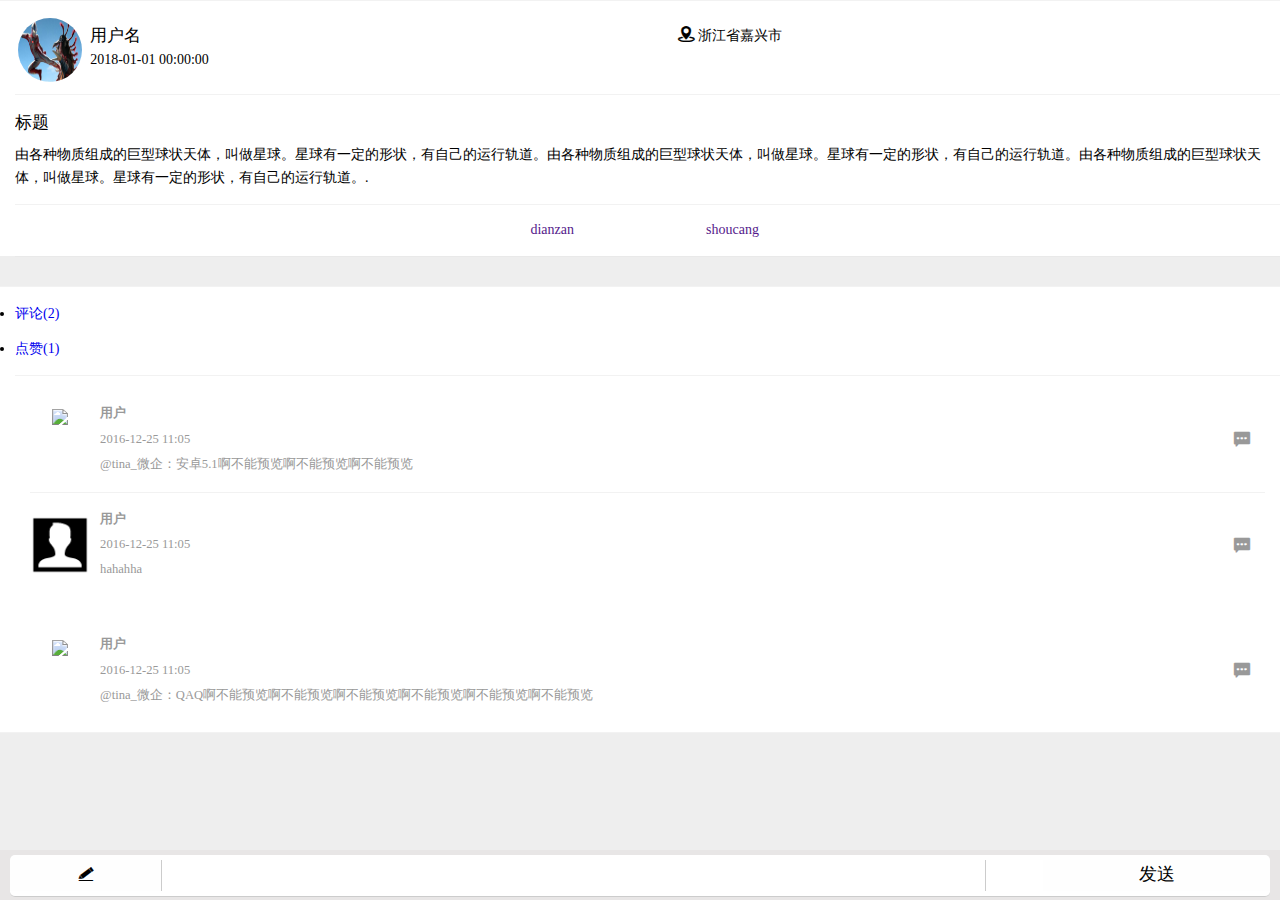
==== tiezidetailes.html @ 16c62242 "Initial commit" ====
<!DOCTYPE html>
<html>

	<head>
		<meta charset="UTF-8">
		<meta name="viewport" content="width=device-width,initial-scale=1,user-scalable=0">
		<link rel="stylesheet" type="text/css" href="css/weui.css">
		<link rel="stylesheet" type="text/css" href="css/weui.min.css">
		<link rel="stylesheet" type="text/css" href="css/wetalk.css">
		<link rel="stylesheet" type="text/css" href="css/font-face.css">
		<title>帖子详情</title>
		<style>
			body {
				font-size: 14px;
				font-family: "微软雅黑";
				background-color: #EEEEEE;
			}
			.weui_cell_return {
			    padding: 1px 15px;
			    position: relative;
			    display: flex;
			    -webkit-box-align: center;
			    align-items: center;
			}
			.weui_tabbar1 {
			    display: -webkit-box;
			    display: -webkit-flex;
			    display: -ms-flexbox;
			    display: flex;
			    /* position: absolute; */
			    bottom: 0;
			    width: 100%;
			    background-color: #f7f7fa;
			}
			.weui_tabbar_item1 {
			    color: white;
			    font-size: 15px;
			    box-sizing: border-box;
			    -webkit-tap-highlight-color: rgba(0, 0, 0, 0);
			    display: block;
			    line-height: 35px;
			    text-align: center;
			    border-bottom: 0px;
			    /* background: -webkit-gradient(linear, 0 0, 0 100%, from(rgb(241, 241, 241)), color-stop(0.35, rgb(237, 237, 237)), color-stop(0.5, rgb(227, 227, 227)), to(rgb(220, 220, 220))); */
			}
			
			.weui_panel {
			    background-color: #FFFFFF;
			    position: relative;
			    overflow: hidden;
			}
			
			.weui_btn:after {
				content: none;
			}
			
			.weui_cell_bd p {
				color: #565656;
				padding: 2px;
			}
			
			.weui_cells {
				font-size: 14px;
			}
			.weui_tabbar_item{
				color: white;
			    font-size: 15px;
			    box-sizing: border-box;
			    -webkit-tap-highlight-color: rgba(0, 0, 0, 0);
			    display: block;
			    line-height: 20px;
			    text-align: center;
			    border-bottom: 0px;
			    background-color: #DEDEDE;
			    /*background: -webkit-gradient(linear, 0 0, 0 100%, from(rgb(241, 241, 241)), color-stop(0.35, rgb(237, 237, 237)), color-stop(0.5, rgb(227, 227, 227)), to(rgb(220, 220, 220)));*/
			}
			.weui_cell_bd .weui_tabbar_item .span{
				color: #000;
			}
			.weui-cell{
				font-size: 16px;
			}
		</style>
	</head>

	<body>
		<div id="loadingToast" class="weui_loading_toast" style="display: none;">
			<div class="weui_mask_transparent"></div>
			<div class="weui_toast">
				<div class="weui_loading">
					<div class="weui_loading_leaf weui_loading_leaf_0"></div>
					<div class="weui_loading_leaf weui_loading_leaf_1"></div>
					<div class="weui_loading_leaf weui_loading_leaf_2"></div>
					<div class="weui_loading_leaf weui_loading_leaf_3"></div>
					<div class="weui_loading_leaf weui_loading_leaf_4"></div>
					<div class="weui_loading_leaf weui_loading_leaf_5"></div>
					<div class="weui_loading_leaf weui_loading_leaf_6"></div>
					<div class="weui_loading_leaf weui_loading_leaf_7"></div>
					<div class="weui_loading_leaf weui_loading_leaf_8"></div>
					<div class="weui_loading_leaf weui_loading_leaf_9"></div>
					<div class="weui_loading_leaf weui_loading_leaf_10"></div>
					<div class="weui_loading_leaf weui_loading_leaf_11"></div>
				</div>
				<p class="weui_toast_content">数据加载中</p>
			</div>
		</div>
		<div class="weui_dialog_alert" id="requestErrorDialog" style="display: none;">
			<div class="weui_mask"></div>
			<div class="weui_dialog">
				<div class="weui_dialog_hd"><strong class="weui_dialog_title">数据访问错误</strong></div>
				<div class="weui_dialog_bd" id="requestErrorMsg"></div>
				<div class="weui_dialog_ft">
					<a href="javascript:;" class="weui_btn_dialog primary">确定</a>
				</div>
			</div>
		</div>
		
		<div class="weui_dialog_alert" id="erwei" style="display: none;">
			<div class="weui_mask"></div>
			<div class="weui_dialog">
				<div class="weui_dialog_hd">
					<img id="scan" width="200px;"/>
				</div>
				
				<div class="weui_dialog_ft">
					<a href="javascript:hideer();" class="weui_btn_dialog primary">确定</a>
					
				</div>
			</div>
		</div>

		<div id="container" style="padding-bottom: 50px;">
			<div class="weui_panel weui_panel_access" >
				
				<div class="weui_panel_bd page__bd_spacing">
					<div class="weui_media_box weui_media_appmsg">
						<div class="weui_media_hd" style="width:64px;height:64px;border-radius:64px">
                                <div style="width:70px; height:70px;">
                                    <div style="width: 64px; height: 64px; float:left; border-radius: 50%; border: 3px solid #ffffff; overflow: hidden;">
                                        <img src="images/user.jpg" width="64" height="64" />
                                    </div>
                                </div>
                            </div>
					    <div class="weui_media_bd" >
					  		<div class="weui-flex">
					  			<div class="weui-flex__item">
					  				<h4 class="weui_media_title" >用户名</h4>
					  			</div>
					  			<div class="weui-flex__item">
					  				<i class="iconfont">&#xe610;</i>
					  				<a >浙江省嘉兴市</a>
					  			</div>
					  		</div>
					    	
							<div class="weui-flex">
								<a >2018-01-01 00:00:00</a>
					 		</div>
					 	</div>
					</div>
					<div class="weui-media-box weui-media-box_text">
						<h4 class="weui-media-box__title">标题</h4>
						<p class="">由各种物质组成的巨型球状天体，叫做星球。星球有一定的形状，有自己的运行轨道。由各种物质组成的巨型球状天体，叫做星球。星球有一定的形状，有自己的运行轨道。由各种物质组成的巨型球状天体，叫做星球。星球有一定的形状，有自己的运行轨道。.</p>
					</div>
					<div class="weui-media-box">
						<div class="weui-uploader__bd" style="display: none;">
							<ul class="weui-uploader__files">
								<li class="weui-uploader__file" style="background-image:url(./images/pic_160.png)"></li>
								<li class="weui-uploader__file" style="background-image:url(./images/pic_160.png)"></li>
								<li class="weui-uploader__file" style="background-image:url(./images/pic_160.png)"></li>
							</ul>
						</div>
						<div class="weui_media_bd" >
					  		<div class="weui-flex">
					  			<div class="weui-flex__item" style="text-align: right;">
					  				<img src="">
					  				<a href="" style="padding-right: 10%;">dianzan</a>
					  				<img src="">
					  			</div>
					  			<div class="weui-flex__item">
					  				<img src="">
					  				<a href="" style="padding-left: 10%;">shoucang</a>
					  				<img src="">
					  			</div>
					  		</div>
					 	</div>
					</div>
					<div class="weui-media-box" style="background-color: #EEEEEE;">
						
					</div>

					<div class="weui-form-preview" style="display: block;">
						<div class="weui-form-preview__hd" style="text-align: left;" id="comment_header">
							<ul class="box" style="line-height: none;">
								<li>
									<a href="javascript:;" id="qiye"><span>评论(2)</span></a>
								</li>
								<li>
									<a href="javascript:;" id="mycol"><span>点赞(1)</span></a>
								</li>
							</ul>
						</div>
						<div class="weui-form-preview__bd" style="text-align: left;display: block;">
							<div class="weui-media-box weui-media-box_appmsg">
								<div class="weui-media-box__hd">
									<img class="weui-media-box__thumb" src=."/images/user.png">
								</div>
								<div class="weui-media-box__bd">
									<div class="weui-flex">
										<div class="weui-flex__item" style="text-align: left;">
											<h4>用户</h4>
										</div>
									</div>
									<a>2016-12-25 11:05</a>
									<p class="" style="text-align: left;">@tina_微企：安卓5.1啊不能预览啊不能预览啊不能预览</p>
								</div>
								<div class="weui-media-box__ft"> 
										<i class="iconfont">&#xe66f;</i>
								</div>
							</div>
							<div class="weui-media-box weui-media-box_appmsg">
								<div class='weui-media-box__hd'>
									<img class="weui-media-box__thumb" src="./images/user.png">
								</div>
								<div class="weui-media-box__bd">
									<div class="weui-flex">
										<div class="weui-flex__item" style="text-align: left;">
											<h4>用户</h4>
										</div>
									</div>
									<a>2016-12-25 11:05</a>
									<p class="" style="text-align: left;">hahahha</p>
								</div>
								<div class="weui-media-box__ft"> 
										<i class="iconfont">&#xe66f;</i>
								</div>
							</div>
						</div>
						<div class="weui-form-preview__bd" style="text-align: left;display: ;" >
							<div class="weui-media-box weui-media-box_appmsg">
								<div class="weui-media-box__hd">
									<img class="weui-media-box__thumb" src=."/images/user.png">
								</div>
								<div class="weui-media-box__bd" style="width: 60%;">
									<div class="weui-flex">
										<div class="weui-flex__item" style="text-align: left;">
											<h4>用户</h4>
										</div>
									</div>
									<a>2016-12-25 11:05</a>
									<p class="" style="text-align: left;">@tina_微企：QAQ啊不能预览啊不能预览啊不能预览啊不能预览啊不能预览啊不能预览</p>
								</div>
								<div class="weui-media-box__ft"> 
										<i class="iconfont">&#xe66f;</i>
								</div>
							</div>
						</div>
					</div>


				</div>
				

			</div>		
		</div>	
		<!-- 评论框 -->
		<div class="comment_box" style="display: block;">
			<div class="comment_container" >
				<div class="comment_item1">
					<div class="comment_item_t1">
						<a href="#" class="button">
							<i class="iconfont">&#xe671;</i>
						</a>
					</div>
				</div>
				<div class="comment_item2">
					<div class="comment_item_t2">
						<input type="" name="" id="talking">
					</div>
				</div>
				<div class="comment_item3">
					<div  class="comment_item_t3">
						<a href="#" class="button " onclick="">发送</a>
					</div>
				</div>
			</div>
		</div>
	
		<script src="js/jquery-1.11.0.min.js"></script>
		<script src="js/url.js"></script>
		<script src="js/wetalk.js"></script>
		<script>
			
		</script>

	</body>

</html>
---- css/wetalk.css ----
.comment_box{
	height: 50px;
	position: fixed;
	bottom:0;
	left:0;
	right:0;
	background-color: #e8e6e6;
}
.comment_container{
	height: 100%;
	margin-left:10px;
	margin-right:10px;
}
.comment_item1{
	height: 45px;
	padding: 5px 0 0 0;
	float: left;
	width: 12%;
}
.comment_item_t1{
	padding: 5px 0 ;
	background-color: #fff;
	border-bottom: 1px solid #ccc;
	border-bottom: 1px solid #ccc;
	float: left;
	border-top-left-radius: 5px; 
	border-bottom-left-radius: 5px;
	width: 100%;
}
.comment_item_t1 a{
	height: 31px;
	position: relative;
	display: block;
	background-color: #fefefe;
	overflow: hidden;
	text-align: center;
	text-decoration: none;
	color: #000000;
	font-size: 18px;
}
.comment_item2{
	float: left; 
	height: 45px;
	padding: 5px 0 0 0;
	width: 70%;
}
.comment_item_t2{
	padding: 5px 0 ;
	background-color: #fff;
	border-bottom: 1px solid #ccc;
	width: 100%;
}
.comment_item_t2 input{
	border: none;
	position: relative;
	outline : none; 
	padding: 5px 10px;
	border-left: 1px solid #ccc;
	border-right: 1px solid #ccc;
	font-size: 18px;
	width: 91%;
}
.comment_item3{
	height: 45px;
	padding: 5px 0 0 0;
	float: left;
	width: 18%;
}
.comment_item_t3{
	padding: 5px 0 ;
	background-color: #fff;
	border-bottom: 1px solid #ccc;
	float: left;
	border-top-right-radius: 5px; 
	border-bottom-right-radius: 5px;
	width: 100%;
}
.comment_item_t3 a{
	height: 31px;
	position: relative;
	display: block;
	background-color: #fefefe;
	overflow: hidden;
	text-align: center;
	text-decoration: none;
	color: #000000;
	font-size: 18px;
}
---- css/font-face.css ----
@font-face {font-family: 'iconfont';
    src: url('../fonts/iconfont.eot');
    src: url('../fonts/iconfont.eot?#iefix') format('embedded-opentype'),
    url('../fonts/iconfont.woff') format('woff'),
    url('../fonts/iconfont.ttf') format('truetype'),
    url('../fonts/iconfont.svg#iconfont') format('svg');
}

.iconfont{
    font-family:"iconfont" !important;
    font-size:16px;font-style:normal;
    -webkit-font-smoothing: antialiased;
    -webkit-text-stroke-width: 0.2px;
    -moz-osx-font-smoothing: grayscale;
}
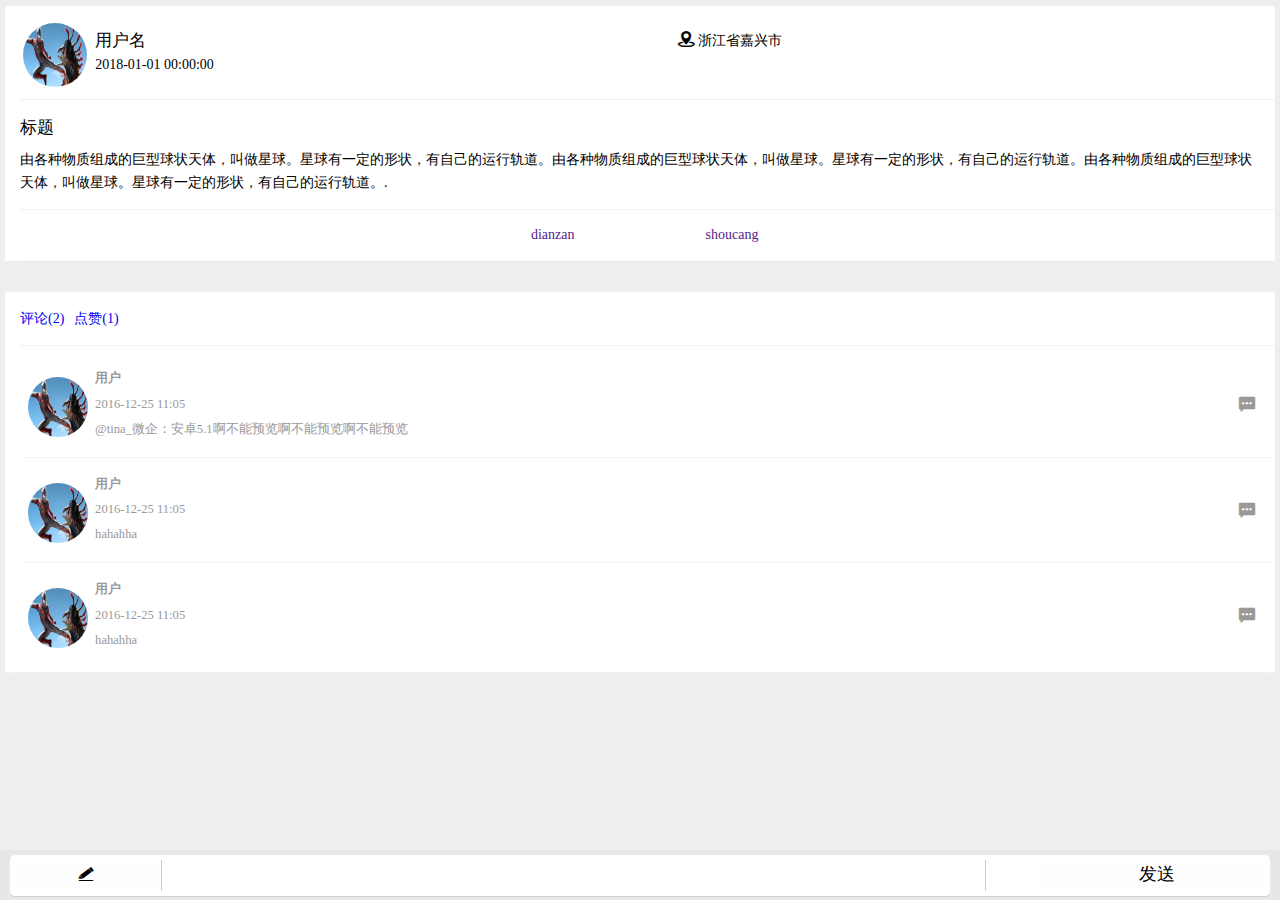
==== commit 6ada0bec: "修改js" ====
--- a/tiezidetailes.html
+++ b/tiezidetailes.html
@@ -1,297 +1,245 @@
 <!DOCTYPE html>
 <html>
 
-	<head>
-		<meta charset="UTF-8">
-		<meta name="viewport" content="width=device-width,initial-scale=1,user-scalable=0">
-		<link rel="stylesheet" type="text/css" href="css/weui.css">
-		<link rel="stylesheet" type="text/css" href="css/weui.min.css">
-		<link rel="stylesheet" type="text/css" href="css/wetalk.css">
-		<link rel="stylesheet" type="text/css" href="css/font-face.css">
-		<title>帖子详情</title>
-		<style>
-			body {
-				font-size: 14px;
-				font-family: "微软雅黑";
-				background-color: #EEEEEE;
-			}
-			.weui_cell_return {
-			    padding: 1px 15px;
-			    position: relative;
-			    display: flex;
-			    -webkit-box-align: center;
-			    align-items: center;
-			}
-			.weui_tabbar1 {
-			    display: -webkit-box;
-			    display: -webkit-flex;
-			    display: -ms-flexbox;
-			    display: flex;
-			    /* position: absolute; */
-			    bottom: 0;
-			    width: 100%;
-			    background-color: #f7f7fa;
-			}
-			.weui_tabbar_item1 {
-			    color: white;
-			    font-size: 15px;
-			    box-sizing: border-box;
-			    -webkit-tap-highlight-color: rgba(0, 0, 0, 0);
-			    display: block;
-			    line-height: 35px;
-			    text-align: center;
-			    border-bottom: 0px;
-			    /* background: -webkit-gradient(linear, 0 0, 0 100%, from(rgb(241, 241, 241)), color-stop(0.35, rgb(237, 237, 237)), color-stop(0.5, rgb(227, 227, 227)), to(rgb(220, 220, 220))); */
-			}
-			
-			.weui_panel {
-			    background-color: #FFFFFF;
-			    position: relative;
-			    overflow: hidden;
-			}
-			
-			.weui_btn:after {
-				content: none;
-			}
-			
-			.weui_cell_bd p {
-				color: #565656;
-				padding: 2px;
-			}
-			
-			.weui_cells {
-				font-size: 14px;
-			}
-			.weui_tabbar_item{
-				color: white;
-			    font-size: 15px;
-			    box-sizing: border-box;
-			    -webkit-tap-highlight-color: rgba(0, 0, 0, 0);
-			    display: block;
-			    line-height: 20px;
-			    text-align: center;
-			    border-bottom: 0px;
-			    background-color: #DEDEDE;
-			    /*background: -webkit-gradient(linear, 0 0, 0 100%, from(rgb(241, 241, 241)), color-stop(0.35, rgb(237, 237, 237)), color-stop(0.5, rgb(227, 227, 227)), to(rgb(220, 220, 220)));*/
-			}
-			.weui_cell_bd .weui_tabbar_item .span{
-				color: #000;
-			}
-			.weui-cell{
-				font-size: 16px;
-			}
-		</style>
-	</head>
-
-	<body>
-		<div id="loadingToast" class="weui_loading_toast" style="display: none;">
-			<div class="weui_mask_transparent"></div>
-			<div class="weui_toast">
-				<div class="weui_loading">
-					<div class="weui_loading_leaf weui_loading_leaf_0"></div>
-					<div class="weui_loading_leaf weui_loading_leaf_1"></div>
-					<div class="weui_loading_leaf weui_loading_leaf_2"></div>
-					<div class="weui_loading_leaf weui_loading_leaf_3"></div>
-					<div class="weui_loading_leaf weui_loading_leaf_4"></div>
-					<div class="weui_loading_leaf weui_loading_leaf_5"></div>
-					<div class="weui_loading_leaf weui_loading_leaf_6"></div>
-					<div class="weui_loading_leaf weui_loading_leaf_7"></div>
-					<div class="weui_loading_leaf weui_loading_leaf_8"></div>
-					<div class="weui_loading_leaf weui_loading_leaf_9"></div>
-					<div class="weui_loading_leaf weui_loading_leaf_10"></div>
-					<div class="weui_loading_leaf weui_loading_leaf_11"></div>
-				</div>
-				<p class="weui_toast_content">数据加载中</p>
-			</div>
-		</div>
-		<div class="weui_dialog_alert" id="requestErrorDialog" style="display: none;">
-			<div class="weui_mask"></div>
-			<div class="weui_dialog">
-				<div class="weui_dialog_hd"><strong class="weui_dialog_title">数据访问错误</strong></div>
-				<div class="weui_dialog_bd" id="requestErrorMsg"></div>
-				<div class="weui_dialog_ft">
-					<a href="javascript:;" class="weui_btn_dialog primary">确定</a>
-				</div>
-			</div>
-		</div>
-		
-		<div class="weui_dialog_alert" id="erwei" style="display: none;">
-			<div class="weui_mask"></div>
-			<div class="weui_dialog">
-				<div class="weui_dialog_hd">
-					<img id="scan" width="200px;"/>
-				</div>
-				
-				<div class="weui_dialog_ft">
-					<a href="javascript:hideer();" class="weui_btn_dialog primary">确定</a>
-					
-				</div>
-			</div>
-		</div>
-
-		<div id="container" style="padding-bottom: 50px;">
-			<div class="weui_panel weui_panel_access" >
-				
-				<div class="weui_panel_bd page__bd_spacing">
-					<div class="weui_media_box weui_media_appmsg">
-						<div class="weui_media_hd" style="width:64px;height:64px;border-radius:64px">
+<head>
+    <meta charset="UTF-8">
+    <meta name="viewport" content="width=device-width,initial-scale=1,user-scalable=0">
+    <link rel="stylesheet" type="text/css" href="css/weui.css">
+    <link rel="stylesheet" type="text/css" href="css/weui.min.css">
+    <link rel="stylesheet" type="text/css" href="css/wetalk.css">
+    <link rel="stylesheet" type="text/css" href="css/font-face.css">
+    <title>帖子详情</title>
+    <style>
+        body {
+            font-size: 14px;
+            font-family: "微软雅黑";
+            background-color: #EEEEEE;
+        }
+        
+        .weui_panel {
+            background-color: #FFFFFF;
+            position: relative;
+            overflow: hidden;
+            border-radius: 5px;
+        }
+        
+        .weui_cell_bd p {
+            color: #565656;
+            padding: 2px;
+        }
+    </style>
+</head>
+
+<body>
+    <div id="loadingToast" class="weui_loading_toast" style="display: none;">
+        <div class="weui_mask_transparent"></div>
+        <div class="weui_toast">
+            <div class="weui_loading">
+                <div class="weui_loading_leaf weui_loading_leaf_0"></div>
+                <div class="weui_loading_leaf weui_loading_leaf_1"></div>
+                <div class="weui_loading_leaf weui_loading_leaf_2"></div>
+                <div class="weui_loading_leaf weui_loading_leaf_3"></div>
+                <div class="weui_loading_leaf weui_loading_leaf_4"></div>
+                <div class="weui_loading_leaf weui_loading_leaf_5"></div>
+                <div class="weui_loading_leaf weui_loading_leaf_6"></div>
+                <div class="weui_loading_leaf weui_loading_leaf_7"></div>
+                <div class="weui_loading_leaf weui_loading_leaf_8"></div>
+                <div class="weui_loading_leaf weui_loading_leaf_9"></div>
+                <div class="weui_loading_leaf weui_loading_leaf_10"></div>
+                <div class="weui_loading_leaf weui_loading_leaf_11"></div>
+            </div>
+            <p class="weui_toast_content">数据加载中</p>
+        </div>
+    </div>
+    <div class="weui_dialog_alert" id="requestErrorDialog" style="display: none;">
+        <div class="weui_mask"></div>
+        <div class="weui_dialog">
+            <div class="weui_dialog_hd"><strong class="weui_dialog_title">数据访问错误</strong></div>
+            <div class="weui_dialog_bd" id="requestErrorMsg"></div>
+            <div class="weui_dialog_ft">
+                <a href="javascript:;" class="weui_btn_dialog primary">确定</a>
+            </div>
+        </div>
+    </div>
+
+    <div class="weui_dialog_alert" id="erwei" style="display: none;">
+        <div class="weui_mask"></div>
+        <div class="weui_dialog">
+            <div class="weui_dialog_hd">
+                <img id="scan" width="200px;" />
+            </div>
+
+            <div class="weui_dialog_ft">
+                <a href="javascript:hideer();" class="weui_btn_dialog primary">确定</a>
+
+            </div>
+        </div>
+    </div>
+
+    <div id="container" style="padding-bottom: 50px;margin: 5px;">
+        <div class="weui_panel weui_panel_access">
+            <div class="weui_panel_bd page__bd_spacing">
+                <div class="weui_media_box weui_media_appmsg">
+                    <div class="weui_media_hd" style="width:64px;height:64px;border-radius:64px">
+                        <div style="width:70px; height:70px;">
+                            <div style="width: 64px; height: 64px; float:left; border-radius: 50%; border: 3px solid #ffffff; overflow: hidden;">
+                                <img src="images/user.jpg" width="64" height="64" />
+                            </div>
+                        </div>
+                    </div>
+                    <div class="weui_media_bd">
+                        <div class="weui-flex">
+                            <div class="weui-flex__item">
+                                <h4 class="weui_media_title">用户名</h4>
+                            </div>
+                            <div class="weui-flex__item">
+                                <i class="iconfont">&#xe610;</i>
+                                <a>浙江省嘉兴市</a>
+                            </div>
+                        </div>
+
+                        <div class="weui-flex">
+                            <a>2018-01-01 00:00:00</a>
+                        </div>
+                    </div>
+                </div>
+                <div class="weui-media-box weui-media-box_text">
+                    <h4 class="weui-media-box__title">标题</h4>
+                    <p class="">由各种物质组成的巨型球状天体，叫做星球。星球有一定的形状，有自己的运行轨道。由各种物质组成的巨型球状天体，叫做星球。星球有一定的形状，有自己的运行轨道。由各种物质组成的巨型球状天体，叫做星球。星球有一定的形状，有自己的运行轨道。.</p>
+                </div>
+                <div class="weui-media-box">
+                    <div class="weui_media_bd">
+                        <div class="weui-flex">
+                            <div class="weui-flex__item" style="text-align: right;">
+                                <img src="">
+                                <a href="" style="padding-right: 10%;">dianzan</a>
+                                <img src="">
+                            </div>
+                            <div class="weui-flex__item">
+                                <img src="">
+                                <a href="" style="padding-left: 10%;">shoucang</a>
+                                <img src="">
+                            </div>
+                        </div>
+                    </div>
+                </div>
+                <div class="weui-media-box" style="background-color: #EEEEEE;">
+
+                </div>
+
+                <div class="weui-form-preview" style="display: block;">
+                    <div class="weui-form-preview__hd" style="text-align: left;" id="comment_header">
+                        <ul class="box" style="list-style: none;">
+                            <li style="float: left;padding-right: 10px;">
+                                <a href="javascript:;" id="qiye"><span>评论(2)</span></a>
+                            </li>
+                            <li>
+                                <a href="javascript:;" id="mycol"><span>点赞(1)</span></a>
+                            </li>
+                        </ul>
+                    </div>
+                    <div class="weui-form-preview__bd" style="text-align: left;display: block;padding:5px;">
+                        <div class="weui-media-box weui-media-box_appmsg">
+                            <div class="weui-media-box__hd" style="width:60px;height:60px;border-radius:60px">
                                 <div style="width:70px; height:70px;">
-                                    <div style="width: 64px; height: 64px; float:left; border-radius: 50%; border: 3px solid #ffffff; overflow: hidden;">
+                                    <div style="width: 60px; height: 60px; float:left; border-radius: 50%; border: 3px solid #ffffff; overflow: hidden;">
                                         <img src="images/user.jpg" width="64" height="64" />
                                     </div>
                                 </div>
                             </div>
-					    <div class="weui_media_bd" >
-					  		<div class="weui-flex">
-					  			<div class="weui-flex__item">
-					  				<h4 class="weui_media_title" >用户名</h4>
-					  			</div>
-					  			<div class="weui-flex__item">
-					  				<i class="iconfont">&#xe610;</i>
-					  				<a >浙江省嘉兴市</a>
-					  			</div>
-					  		</div>
-					    	
-							<div class="weui-flex">
-								<a >2018-01-01 00:00:00</a>
-					 		</div>
-					 	</div>
-					</div>
-					<div class="weui-media-box weui-media-box_text">
-						<h4 class="weui-media-box__title">标题</h4>
-						<p class="">由各种物质组成的巨型球状天体，叫做星球。星球有一定的形状，有自己的运行轨道。由各种物质组成的巨型球状天体，叫做星球。星球有一定的形状，有自己的运行轨道。由各种物质组成的巨型球状天体，叫做星球。星球有一定的形状，有自己的运行轨道。.</p>
-					</div>
-					<div class="weui-media-box">
-						<div class="weui-uploader__bd" style="display: none;">
-							<ul class="weui-uploader__files">
-								<li class="weui-uploader__file" style="background-image:url(./images/pic_160.png)"></li>
-								<li class="weui-uploader__file" style="background-image:url(./images/pic_160.png)"></li>
-								<li class="weui-uploader__file" style="background-image:url(./images/pic_160.png)"></li>
-							</ul>
-						</div>
-						<div class="weui_media_bd" >
-					  		<div class="weui-flex">
-					  			<div class="weui-flex__item" style="text-align: right;">
-					  				<img src="">
-					  				<a href="" style="padding-right: 10%;">dianzan</a>
-					  				<img src="">
-					  			</div>
-					  			<div class="weui-flex__item">
-					  				<img src="">
-					  				<a href="" style="padding-left: 10%;">shoucang</a>
-					  				<img src="">
-					  			</div>
-					  		</div>
-					 	</div>
-					</div>
-					<div class="weui-media-box" style="background-color: #EEEEEE;">
-						
-					</div>
-
-					<div class="weui-form-preview" style="display: block;">
-						<div class="weui-form-preview__hd" style="text-align: left;" id="comment_header">
-							<ul class="box" style="line-height: none;">
-								<li>
-									<a href="javascript:;" id="qiye"><span>评论(2)</span></a>
-								</li>
-								<li>
-									<a href="javascript:;" id="mycol"><span>点赞(1)</span></a>
-								</li>
-							</ul>
-						</div>
-						<div class="weui-form-preview__bd" style="text-align: left;display: block;">
-							<div class="weui-media-box weui-media-box_appmsg">
-								<div class="weui-media-box__hd">
-									<img class="weui-media-box__thumb" src=."/images/user.png">
-								</div>
-								<div class="weui-media-box__bd">
-									<div class="weui-flex">
-										<div class="weui-flex__item" style="text-align: left;">
-											<h4>用户</h4>
-										</div>
-									</div>
-									<a>2016-12-25 11:05</a>
-									<p class="" style="text-align: left;">@tina_微企：安卓5.1啊不能预览啊不能预览啊不能预览</p>
-								</div>
-								<div class="weui-media-box__ft"> 
-										<i class="iconfont">&#xe66f;</i>
-								</div>
-							</div>
-							<div class="weui-media-box weui-media-box_appmsg">
-								<div class='weui-media-box__hd'>
-									<img class="weui-media-box__thumb" src="./images/user.png">
-								</div>
-								<div class="weui-media-box__bd">
-									<div class="weui-flex">
-										<div class="weui-flex__item" style="text-align: left;">
-											<h4>用户</h4>
-										</div>
-									</div>
-									<a>2016-12-25 11:05</a>
-									<p class="" style="text-align: left;">hahahha</p>
-								</div>
-								<div class="weui-media-box__ft"> 
-										<i class="iconfont">&#xe66f;</i>
-								</div>
-							</div>
-						</div>
-						<div class="weui-form-preview__bd" style="text-align: left;display: ;" >
-							<div class="weui-media-box weui-media-box_appmsg">
-								<div class="weui-media-box__hd">
-									<img class="weui-media-box__thumb" src=."/images/user.png">
-								</div>
-								<div class="weui-media-box__bd" style="width: 60%;">
-									<div class="weui-flex">
-										<div class="weui-flex__item" style="text-align: left;">
-											<h4>用户</h4>
-										</div>
-									</div>
-									<a>2016-12-25 11:05</a>
-									<p class="" style="text-align: left;">@tina_微企：QAQ啊不能预览啊不能预览啊不能预览啊不能预览啊不能预览啊不能预览</p>
-								</div>
-								<div class="weui-media-box__ft"> 
-										<i class="iconfont">&#xe66f;</i>
-								</div>
-							</div>
-						</div>
-					</div>
-
-
-				</div>
-				
-
-			</div>		
-		</div>	
-		<!-- 评论框 -->
-		<div class="comment_box" style="display: block;">
-			<div class="comment_container" >
-				<div class="comment_item1">
-					<div class="comment_item_t1">
-						<a href="#" class="button">
-							<i class="iconfont">&#xe671;</i>
-						</a>
-					</div>
-				</div>
-				<div class="comment_item2">
-					<div class="comment_item_t2">
-						<input type="" name="" id="talking">
-					</div>
-				</div>
-				<div class="comment_item3">
-					<div  class="comment_item_t3">
-						<a href="#" class="button " onclick="">发送</a>
-					</div>
-				</div>
-			</div>
-		</div>
-	
-		<script src="js/jquery-1.11.0.min.js"></script>
-		<script src="js/url.js"></script>
-		<script src="js/wetalk.js"></script>
-		<script>
-			
-		</script>
-
-	</body>
-
-</html>
+                            <div class="weui-media-box__bd">
+                                <div class="weui-flex">
+                                    <div class="weui-flex__item" style="text-align: left;">
+                                        <h4>用户</h4>
+                                    </div>
+                                </div>
+                                <a>2016-12-25 11:05</a>
+                                <p class="" style="text-align: left;">@tina_微企：安卓5.1啊不能预览啊不能预览啊不能预览</p>
+                            </div>
+                            <div class="weui-media-box__ft">
+                                <i class="iconfont">&#xe66f;</i>
+                            </div>
+                        </div>
+                        <div class="weui-media-box weui-media-box_appmsg">
+                            <div class="weui-media-box__hd" style="width:60px;height:60px;border-radius:60px">
+                                <div style="width:70px; height:70px;">
+                                    <div style="width: 60px; height: 60px; float:left; border-radius: 50%; border: 3px solid #ffffff; overflow: hidden;">
+                                        <img src="images/user.jpg" width="64" height="64" />
+                                    </div>
+                                </div>
+                            </div>
+                            <div class="weui-media-box__bd">
+                                <div class="weui-flex">
+                                    <div class="weui-flex__item" style="text-align: left;">
+                                        <h4>用户</h4>
+                                    </div>
+                                </div>
+                                <a>2016-12-25 11:05</a>
+                                <p class="" style="text-align: left;">hahahha</p>
+                            </div>
+                            <div class="weui-media-box__ft">
+                                <i class="iconfont">&#xe66f;</i>
+                            </div>
+                        </div>
+                        <div class="weui-media-box weui-media-box_appmsg">
+                            <div class="weui-media-box__hd" style="width:60px;height:60px;border-radius:60px">
+                                <div style="width:70px; height:70px;">
+                                    <div style="width: 60px; height: 60px; float:left; border-radius: 50%; border: 3px solid #ffffff; overflow: hidden;">
+                                        <img src="images/user.jpg" width="64" height="64" />
+                                    </div>
+                                </div>
+                            </div>
+                            <div class="weui-media-box__bd">
+                                <div class="weui-flex">
+                                    <div class="weui-flex__item" style="text-align: left;">
+                                        <h4>用户</h4>
+                                    </div>
+                                </div>
+                                <a>2016-12-25 11:05</a>
+                                <p class="" style="text-align: left;">hahahha</p>
+                            </div>
+                            <div class="weui-media-box__ft">
+                                <i class="iconfont">&#xe66f;</i>
+                            </div>
+                        </div>
+                    </div>
+                </div>
+
+
+            </div>
+
+
+        </div>
+    </div>
+    <!-- 评论框 -->
+    <div class="comment_box" style="display: block;">
+        <div class="comment_container">
+            <div class="comment_item1">
+                <div class="comment_item_t1">
+                    <a href="#" class="button">
+                        <i class="iconfont">&#xe671;</i>
+                    </a>
+                </div>
+            </div>
+            <div class="comment_item2">
+                <div class="comment_item_t2">
+                    <input type="" name="" id="talking">
+                </div>
+            </div>
+            <div class="comment_item3">
+                <div class="comment_item_t3">
+                    <a href="#" class="button " onclick="">发送</a>
+                </div>
+            </div>
+        </div>
+    </div>
+
+    <script src="js/jquery-1.11.0.min.js"></script>
+    <script src="js/url.js"></script>
+    <script src="js/wetalk.js"></script>
+    <script>
+    </script>
+
+</body>
+
+</html>